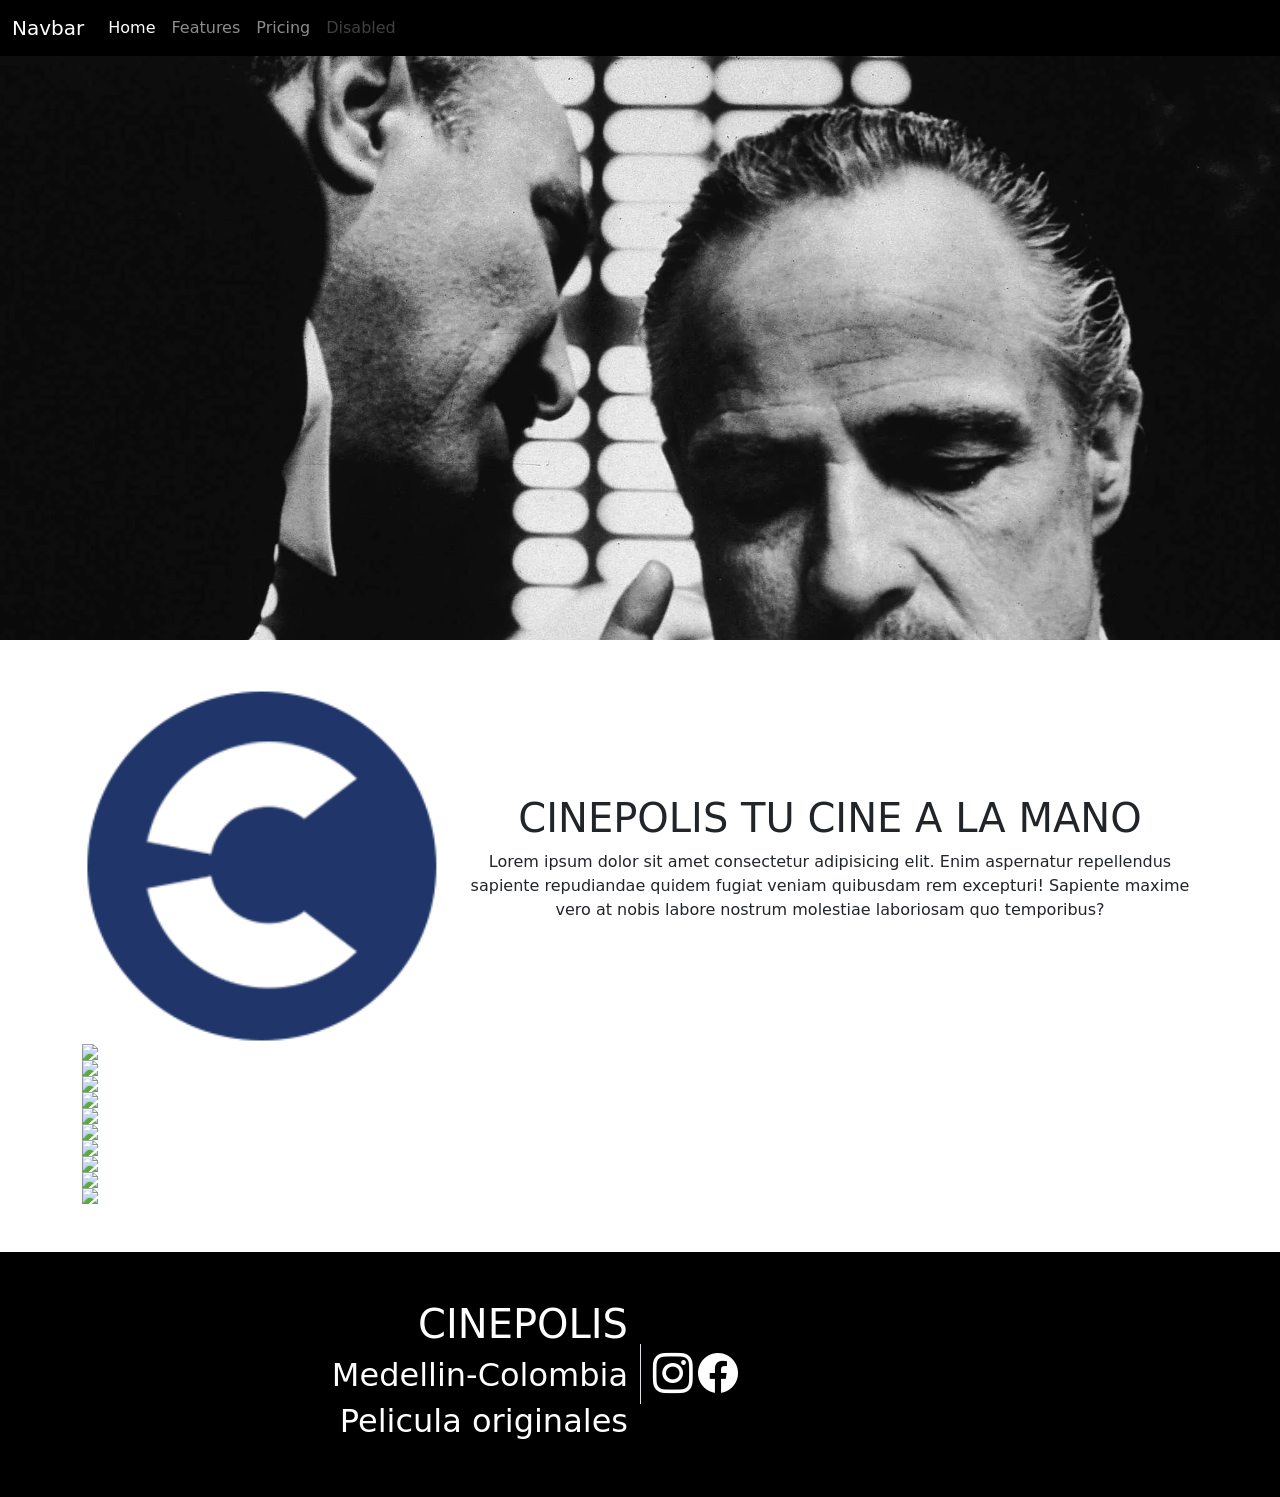
==== index.html @ ba48f26c "se crean arreglos" ====
<!DOCTYPE html>
<html lang="en">
<head>
    <meta charset="UTF-8">
    <meta http-equiv="X-UA-Compatible" content="IE=edge">
    <meta name="viewport" content="width=device-width, initial-scale=1.0">
    <title>Document</title>
    <!-- CSS only -->
    <link href="https://cdn.jsdelivr.net/npm/bootstrap@5.2.2/dist/css/bootstrap.min.css" rel="stylesheet" integrity="sha384-Zenh87qX5JnK2Jl0vWa8Ck2rdkQ2Bzep5IDxbcnCeuOxjzrPF/et3URy9Bv1WTRi" crossorigin="anonymous">
    <link rel="stylesheet" href="https://cdn.jsdelivr.net/npm/bootstrap-icons@1.9.1/font/bootstrap-icons.css">
    <link
    rel="stylesheet"
    href="https://cdnjs.cloudflare.com/ajax/libs/animate.css/4.1.1/animate.min.css"/>

    <link rel="stylesheet" href="./assets/styles/estilosHome.css">
</head>
<body>

    <header>
        <nav class="navbar navbar-expand-lg menu navbar-dark fixed-top animate__animated animate__fadeInUp">

            <div class="container-fluid">
              <a class="navbar-brand" href="#">Navbar</a>
              <button class="navbar-toggler" type="button" data-bs-toggle="collapse" data-bs-target="#navbarNav" aria-controls="navbarNav" aria-expanded="false" aria-label="Toggle navigation">
                <span class="navbar-toggler-icon"></span>
              </button>
              <div class="collapse navbar-collapse" id="navbarNav">
                <ul class="navbar-nav">
                  <li class="nav-item">
                    <a class="nav-link active" aria-current="page" href="#">Home</a>
                  </li>
                  <li class="nav-item">
                    <a class="nav-link" href="#">Features</a>
                  </li>
                  <li class="nav-item">
                    <a class="nav-link" href="#">Pricing</a>
                  </li>
                  <li class="nav-item">
                    <a class="nav-link disabled">Disabled</a>
                  </li>
                </ul>
              </div>
            </div>
        </nav>
    </header>
    <main>
        <section>
            <div class="banner"></div>
        </section>
        <section>
            <div class="container mt-5">
                <div class="row">
                    <div class="col-12 col-md-4 wow animate__animated animate__fadeInUp animate__slow">
                        <img src="./assets/img/cinepolis_share.png" alt="cinepolis" class="img-fluid w-100">
                    </div>
                    <div class="col-12 col-md-8 text-center align-self-center">
                        <h1>CINEPOLIS TU CINE A LA MANO</h1>
                        <p class="wow animate__animated animate__fadeInUp animate__slow">
                            Lorem ipsum dolor sit amet consectetur adipisicing elit. Enim aspernatur repellendus sapiente repudiandae quidem fugiat veniam quibusdam rem excepturi! Sapiente maxime vero at nobis labore nostrum molestiae laboriosam quo temporibus?
                        </p>
                    </div>
                </div>
            </div>
        </section>
        <section>
            <div class="container">
                <div class="row" id="fila">

                </div>
            </div>
        </section>
    </main>
    <footer>
        <div class="container-fluid text-white mt-5">
            <div class="row menu p-5">
                <div class="col-12 col-md-6 text-end">
                    <h1>CINEPOLIS</h1>
                    <h2>Medellin-Colombia</h2>
                    <h2>Pelicula originales</h2>
                </div>
                <div class="col-12 col-md-6 text-start align-self-center border-start">
                    <i class="bi bi-instagram fs-1"></i>
                    <i class="bi bi-facebook fs-1"></i>
                </div>
            </div>
        </div>
    </footer>
   
    
    <!-- JavaScript Bundle with Popper -->
    <script src="https://cdn.jsdelivr.net/npm/bootstrap@5.2.2/dist/js/bootstrap.bundle.min.js" integrity="sha384-OERcA2EqjJCMA+/3y+gxIOqMEjwtxJY7qPCqsdltbNJuaOe923+mo//f6V8Qbsw3" crossorigin="anonymous"></script>
    <script src="./src/js/wow.min.js"></script>
    <script>
        new WOW().init();
    </script>

    <script src="./src/controllers/listadoPeliculas.js"></script>

</body>
</html>
---- assets/styles/estilosHome.css ----
.banner{
    background-image: url("../img/fotobanner.webp");
    background-position: top center;
    background-size: cover;
    padding: 25%;
    background-attachment: fixed;

}

.menu{
    background-color: black;
}
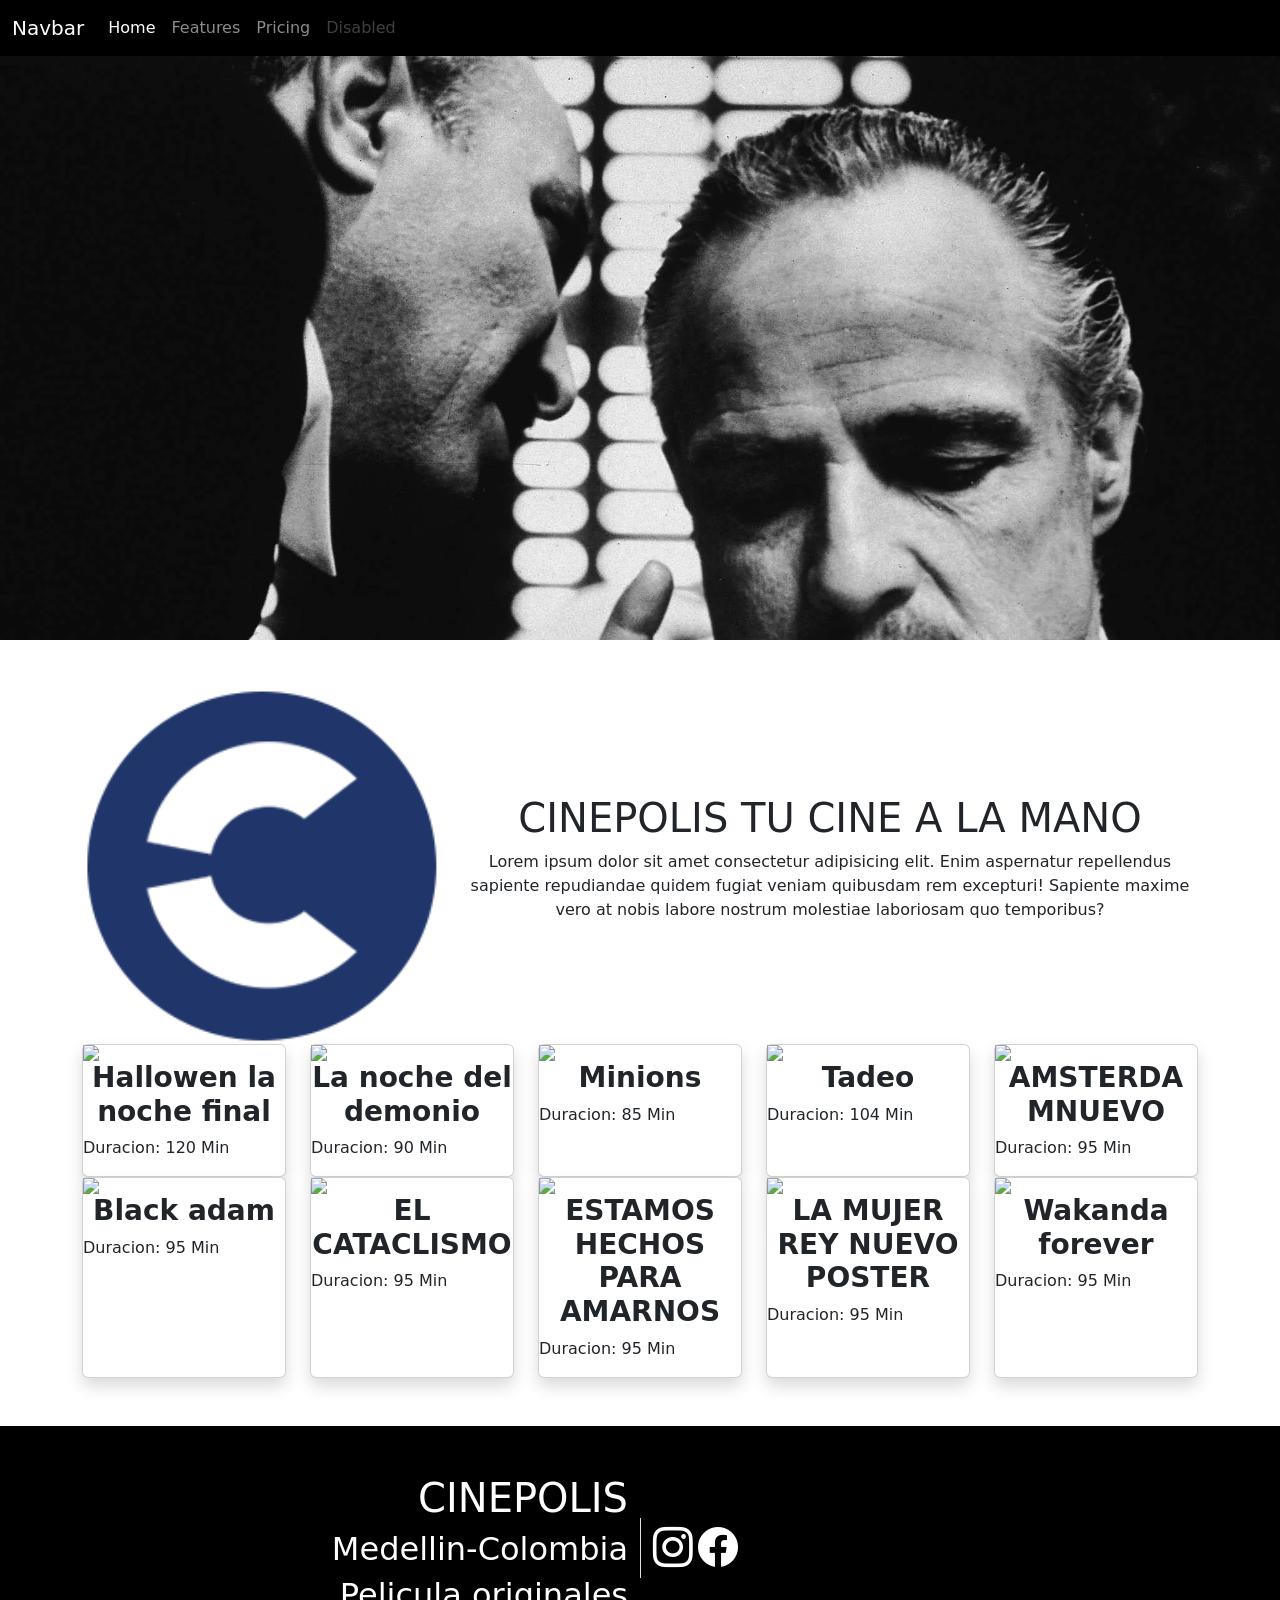
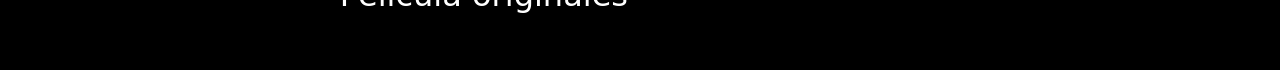
==== commit 8cc5931d: "se crean posters" ====
--- a/index.html
+++ b/index.html
@@ -64,7 +64,7 @@
         </section>
         <section>
             <div class="container">
-                <div class="row" id="fila">
+                <div class="row row-cols-1 row-cols-md-5" id="fila">
 
                 </div>
             </div>
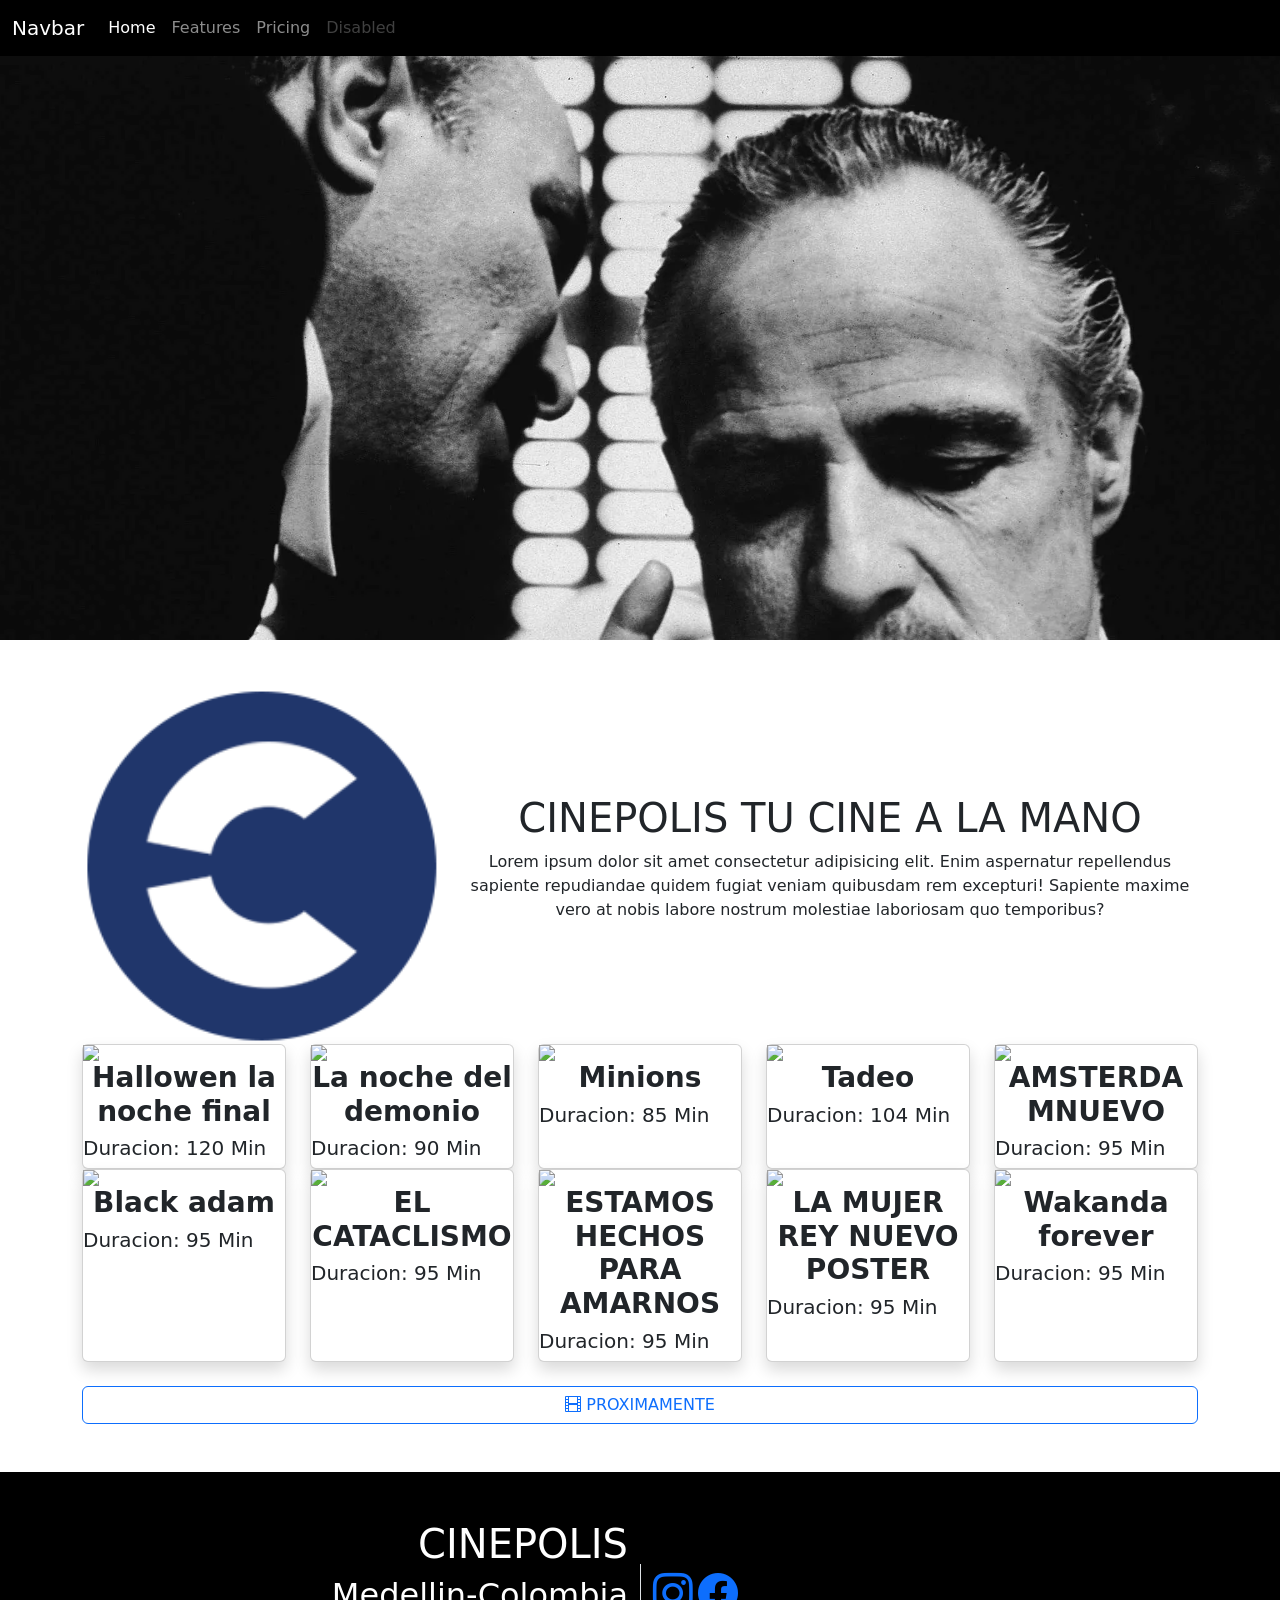
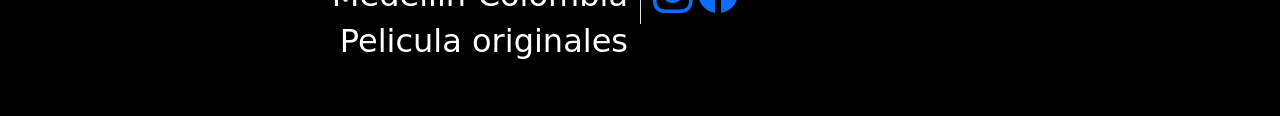
==== commit 6c8bddb3: "SeAtualizo" ====
--- a/index.html
+++ b/index.html
@@ -60,6 +60,9 @@
                         </p>
                     </div>
                 </div>
+            
+                
+            
             </div>
         </section>
         <section>
@@ -67,6 +70,9 @@
                 <div class="row row-cols-1 row-cols-md-5" id="fila">
 
                 </div>
+           <div class="col-12 mt-4">
+                    <a href="estrenos.html" class="btn btn-outline-primary w-100"><i class="bi bi-film"></i> PROXIMAMENTE</a>
+                </div> 
             </div>
         </section>
     </main>
@@ -78,11 +84,18 @@
                     <h2>Medellin-Colombia</h2>
                     <h2>Pelicula originales</h2>
                 </div>
+               
+
+
                 <div class="col-12 col-md-6 text-start align-self-center border-start">
-                    <i class="bi bi-instagram fs-1"></i>
-                    <i class="bi bi-facebook fs-1"></i>
+                    <a href="https://www.instagram.com/" class="bi bi-instagram fs-1"></a>
+                    <a href="https://www.facebook.com/" class="bi bi-facebook fs-1"></a>
                 </div>
             </div>
+
+
+
+
         </div>
     </footer>
    
@@ -96,5 +109,7 @@
 
     <script src="./src/controllers/listadoPeliculas.js"></script>
 
+
+
 </body>
 </html>
